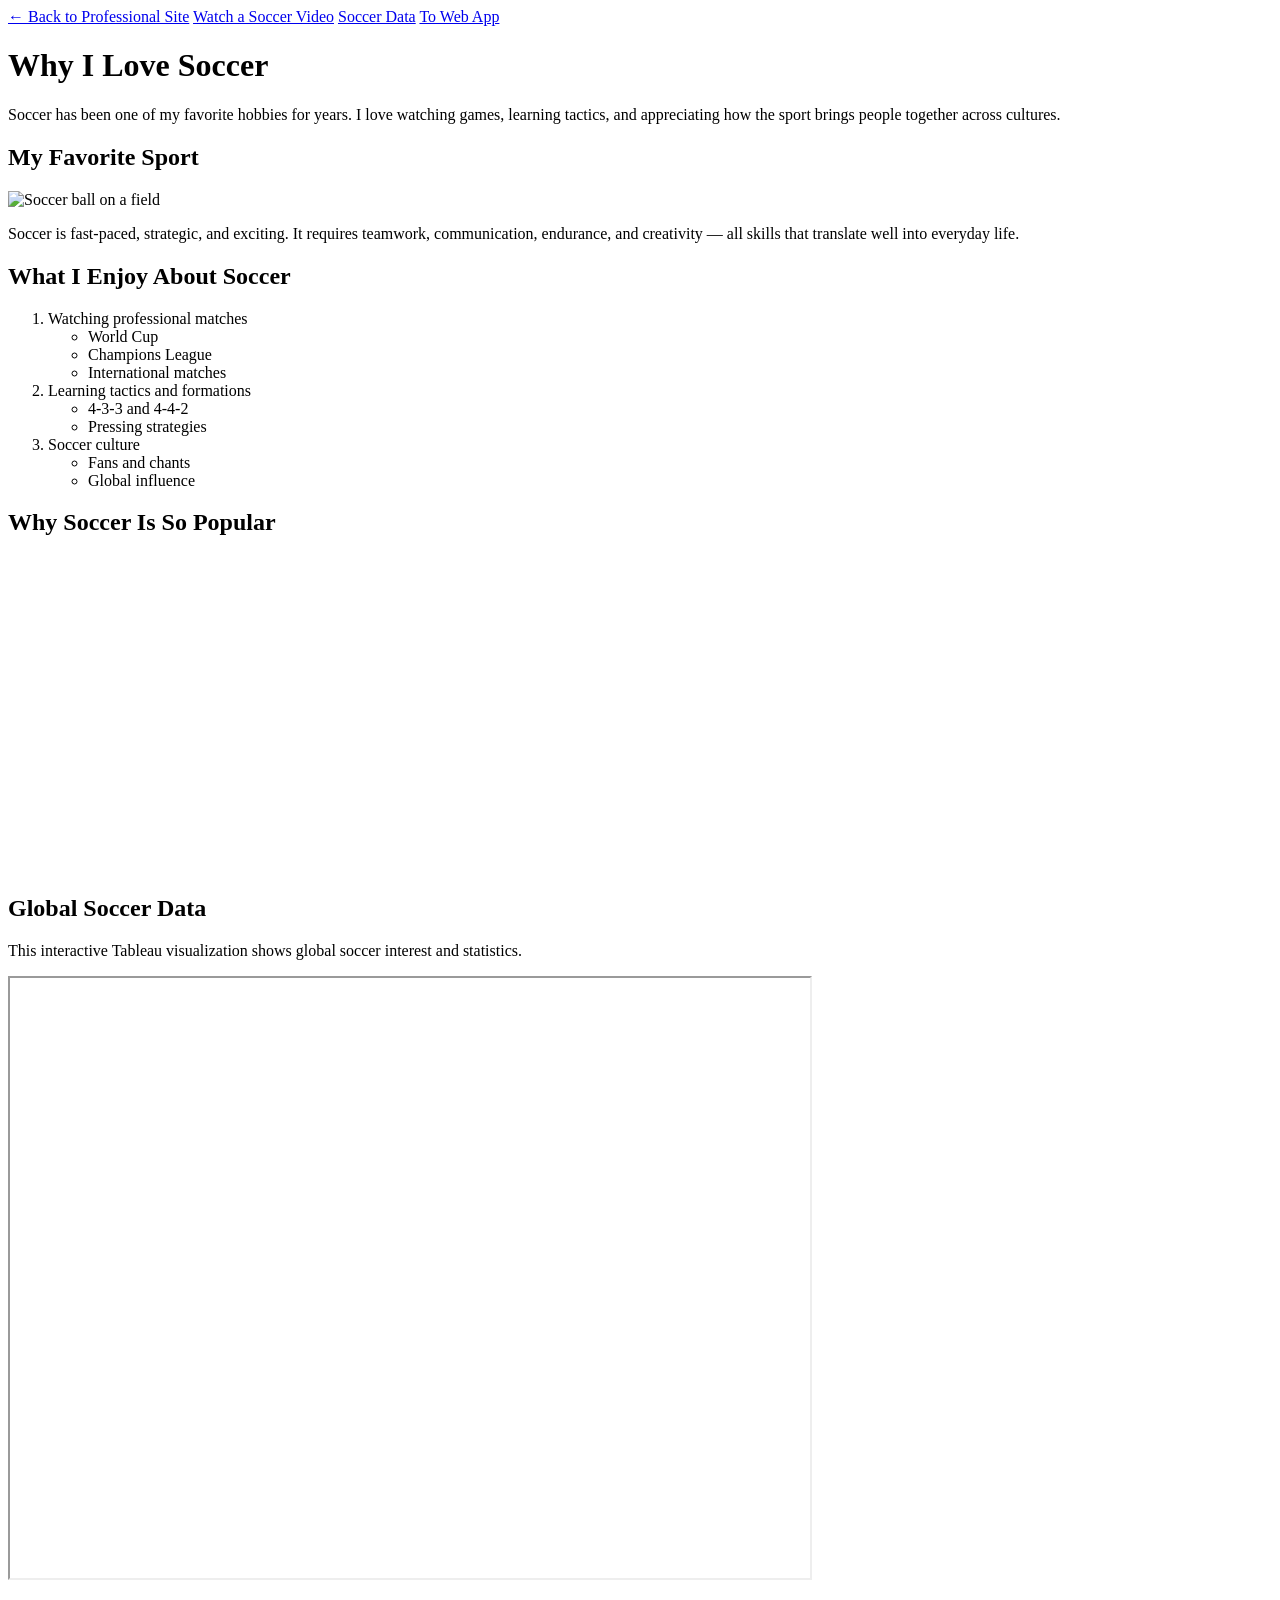
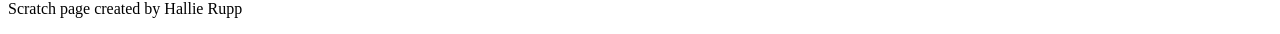
==== fromScratch.html @ 0ebb1e2f "Add files via upload" ====
<!DOCTYPE html>
<html lang="en">
<head>
    <meta charset="UTF-8">
    <title>Soccer | Hallie Rupp</title>
    <link rel="stylesheet" href="css/myStyles.css">
</head>

<body>

    <!-- Navigation -->
    <nav class="nav">
        <a href="index.html">← Back to Professional Site</a>
        <a href="#video">Watch a Soccer Video</a>
        <a href="#tableau">Soccer Data</a>
        <a href="ai.html">To Web App </a>
    </nav>

    <!-- Hero Section -->
    <div class="hero">
        <h1>Why I Love Soccer</h1>
        <p>Soccer has been one of my favorite hobbies for years. I love watching games, learning tactics, and appreciating how the sport brings people together across cultures.</p>
    </div>

    <!-- Image Section -->
    <div class="section">
        <h2>My Favorite Sport</h2>
        <img src="assets/img/soccerball1.jpg" alt="Soccer ball on a field">
        <p>
            Soccer is fast-paced, strategic, and exciting. It requires teamwork, communication,
            endurance, and creativity — all skills that translate well into everyday life.
        </p>
    </div>

    <!-- Nested List Section -->
    <div class="section">
        <h2>What I Enjoy About Soccer</h2>

        <ol>
            <li>Watching professional matches
                <ul>
                    <li>World Cup</li>
                    <li>Champions League</li>
                    <li>International matches</li>
                </ul>
            </li>
            <li>Learning tactics and formations
                <ul>
                    <li>4‑3‑3 and 4‑4‑2</li>
                    <li>Pressing strategies</li>
                </ul>
            </li>
            <li>Soccer culture
                <ul>
                    <li>Fans and chants</li>
                    <li>Global influence</li>
                </ul>
            </li>
        </ol>
    </div>

    <!-- YouTube Anchor -->
    <div class="section" id="video">
        <h2>Why Soccer Is So Popular</h2>
        <iframe width="560" height="315"
            src="https://www.youtube.com/embed/4Z4xhZpcAZ8"
            title="Why Soccer Is Popular"
            frameborder="0"
            allowfullscreen>
        </iframe>
    </div>

    <!-- Tableau Section -->
    <div class="section" id="tableau">
        <h2>Global Soccer Data</h2>
        <p>This interactive Tableau visualization shows global soccer interest and statistics.</p>

        <div class="tableau-container">
            <iframe src="https://public.tableau.com/views/GymTracker/GymTracker?:showVizHome=no&:embed=true"
                width="800"
                height="600">
            </iframe>
        </div>
    </div>

    

    <!-- Footer -->
    <footer>
        <p>Scratch page created by Hallie Rupp</p>
    </footer>

</body>
</html>
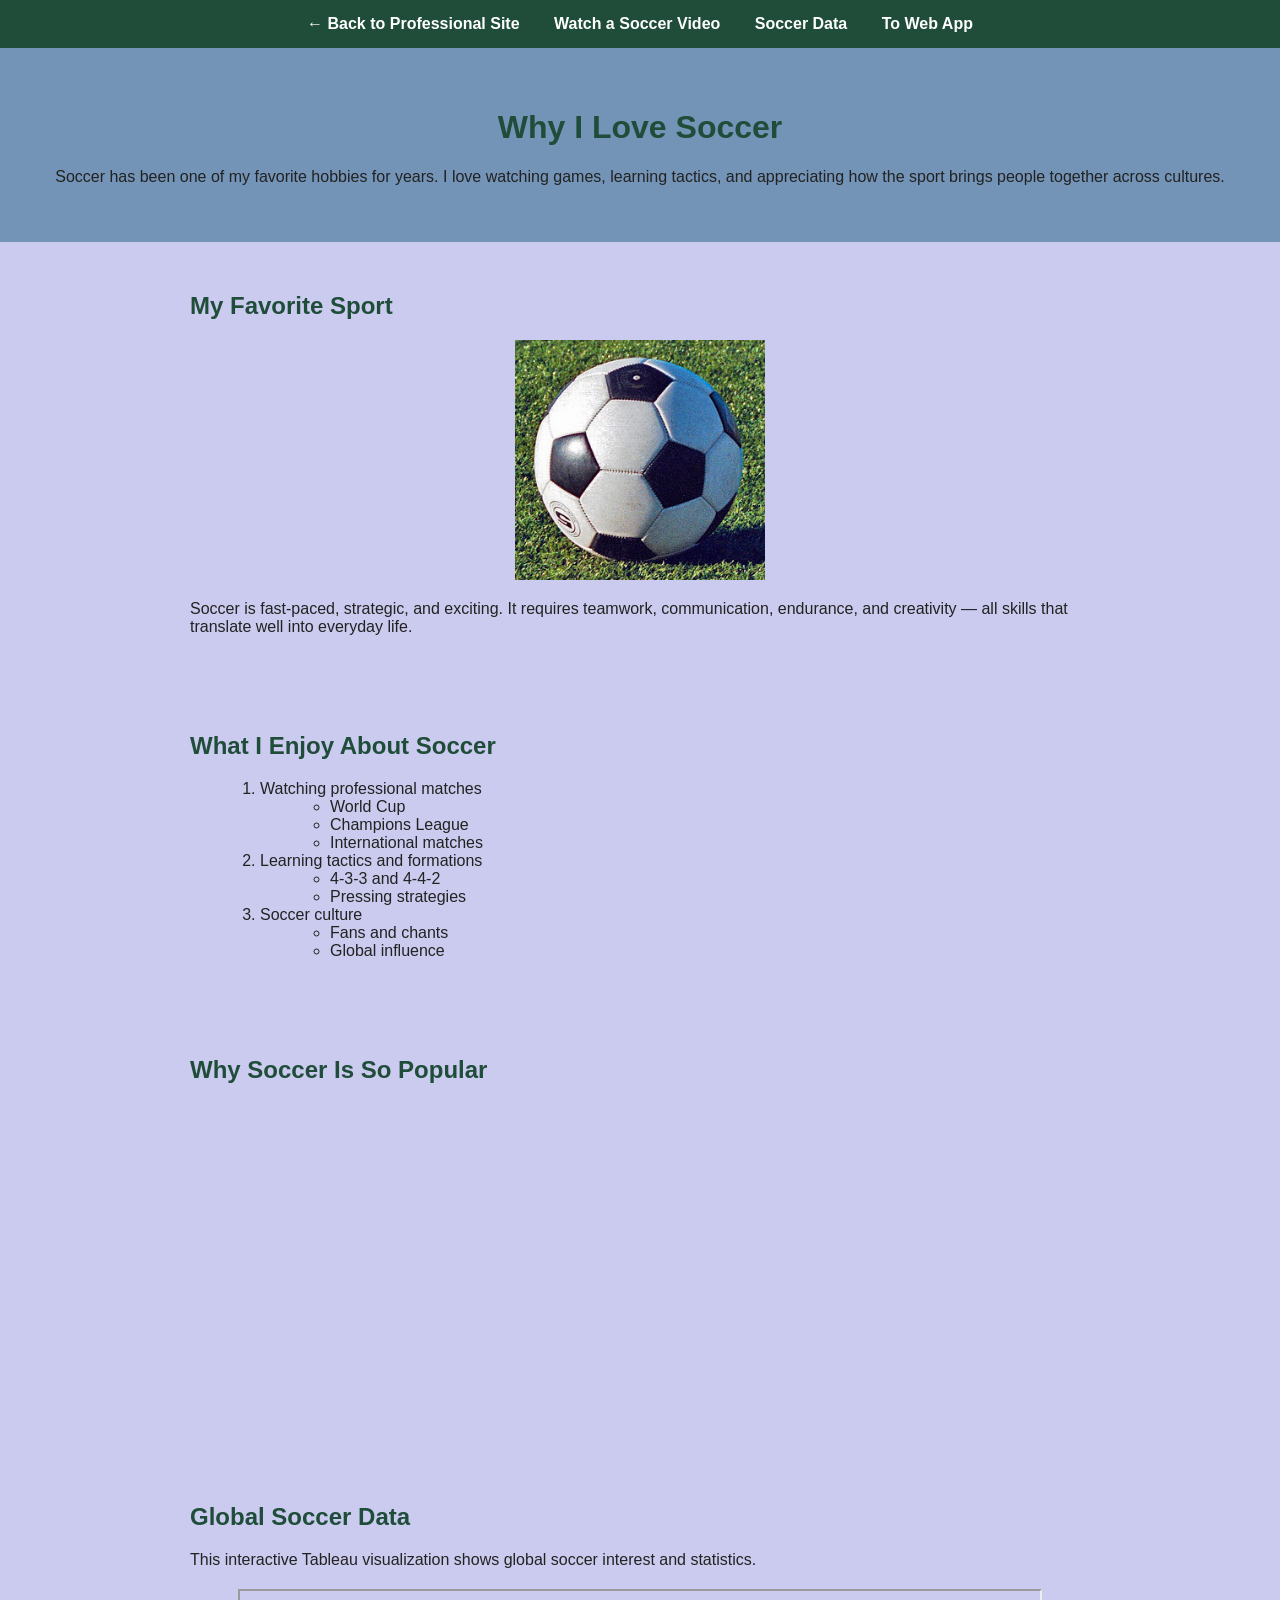
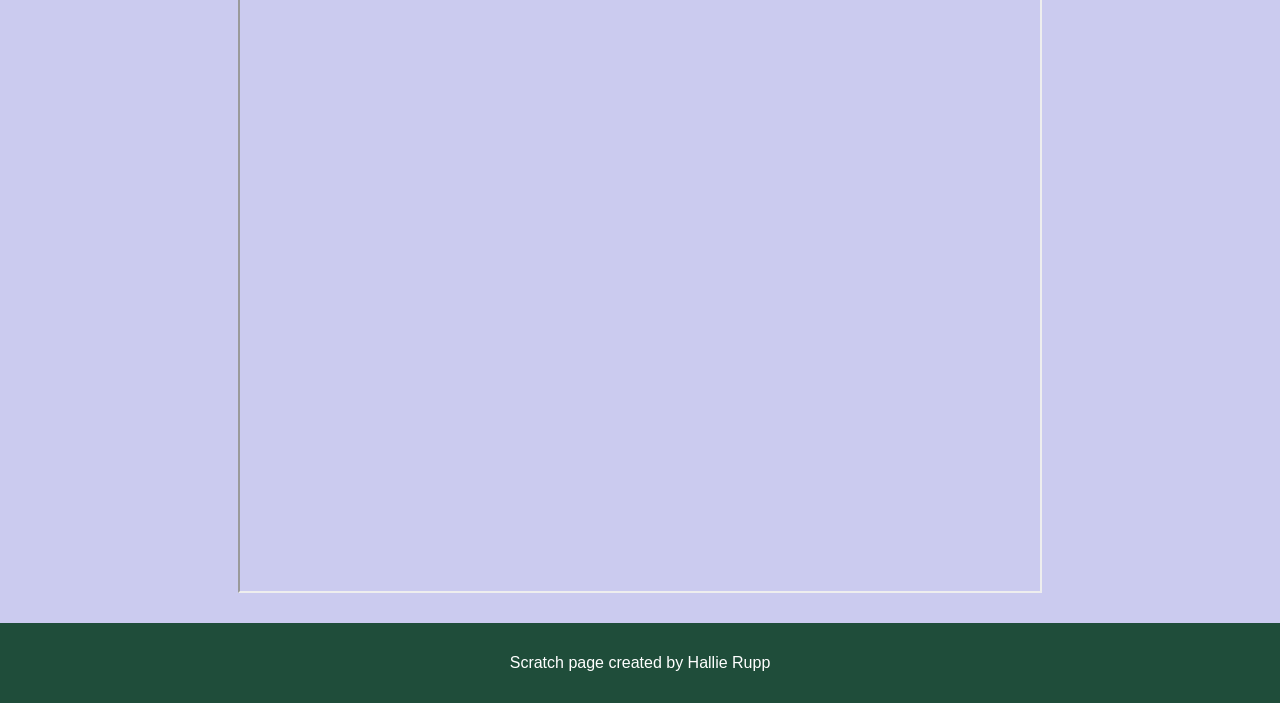
==== commit 698c75f1: "Update fromScratch.html" ====
--- a/fromScratch.html
+++ b/fromScratch.html
@@ -3,7 +3,7 @@
 <head>
     <meta charset="UTF-8">
     <title>Soccer | Hallie Rupp</title>
-    <link rel="stylesheet" href="css/myStyles.css">
+    <link rel="stylesheet" href="myStyles.css">
 </head>
 
 <body>
@@ -25,7 +25,7 @@
     <!-- Image Section -->
     <div class="section">
         <h2>My Favorite Sport</h2>
-        <img src="assets/img/soccerball1.jpg" alt="Soccer ball on a field">
+        <img src="soccerball1.jpg" alt="Soccer ball on a field">
         <p>
             Soccer is fast-paced, strategic, and exciting. It requires teamwork, communication,
             endurance, and creativity — all skills that translate well into everyday life.
@@ -91,4 +91,4 @@
     </footer>
 
 </body>
-</html>+</html>
--- a/myStyles.css
+++ b/myStyles.css
@@ -0,0 +1,71 @@
+/* ===== General Page Styling ===== */
+body {
+    background-color: #cbcbef;
+    font-family: Arial, Helvetica, sans-serif;
+    color: #222;
+    margin: 0;
+    padding: 0;
+}
+
+/* ===== Navigation Bar ===== */
+nav {
+    background-color: #1f4d3a;
+    padding: 15px;
+    text-align: center;
+}
+
+nav a {
+    color: white;
+    text-decoration: none;
+    margin: 0 15px;
+    font-weight: bold;
+}
+
+nav a:hover {
+    text-decoration: underline;
+}
+
+/* ===== Page Sections ===== */
+.hero {
+    background-color: #7394b7;
+    padding: 40px;
+    text-align: center;
+}
+
+.section {
+    max-width: 900px;
+    margin: auto;
+    padding: 30px;
+}
+
+/* ===== Headings ===== */
+h1, h2 {
+    color: #1f4d3a;
+}
+
+/* ===== Images ===== */
+img {
+    width: 250px;
+    display: block;
+    margin: 20px auto;
+}
+
+/* ===== Lists ===== */
+ul, ol {
+    margin-left: 30px;
+}
+
+/* ===== Tableau Container ===== */
+.tableau-container {
+    display: flex;
+    justify-content: center;
+    margin-top: 20px;
+}
+
+/* ===== Footer ===== */
+footer {
+    background-color: #1f4d3a;
+    color: white;
+    text-align: center;
+    padding: 15px;
+}
